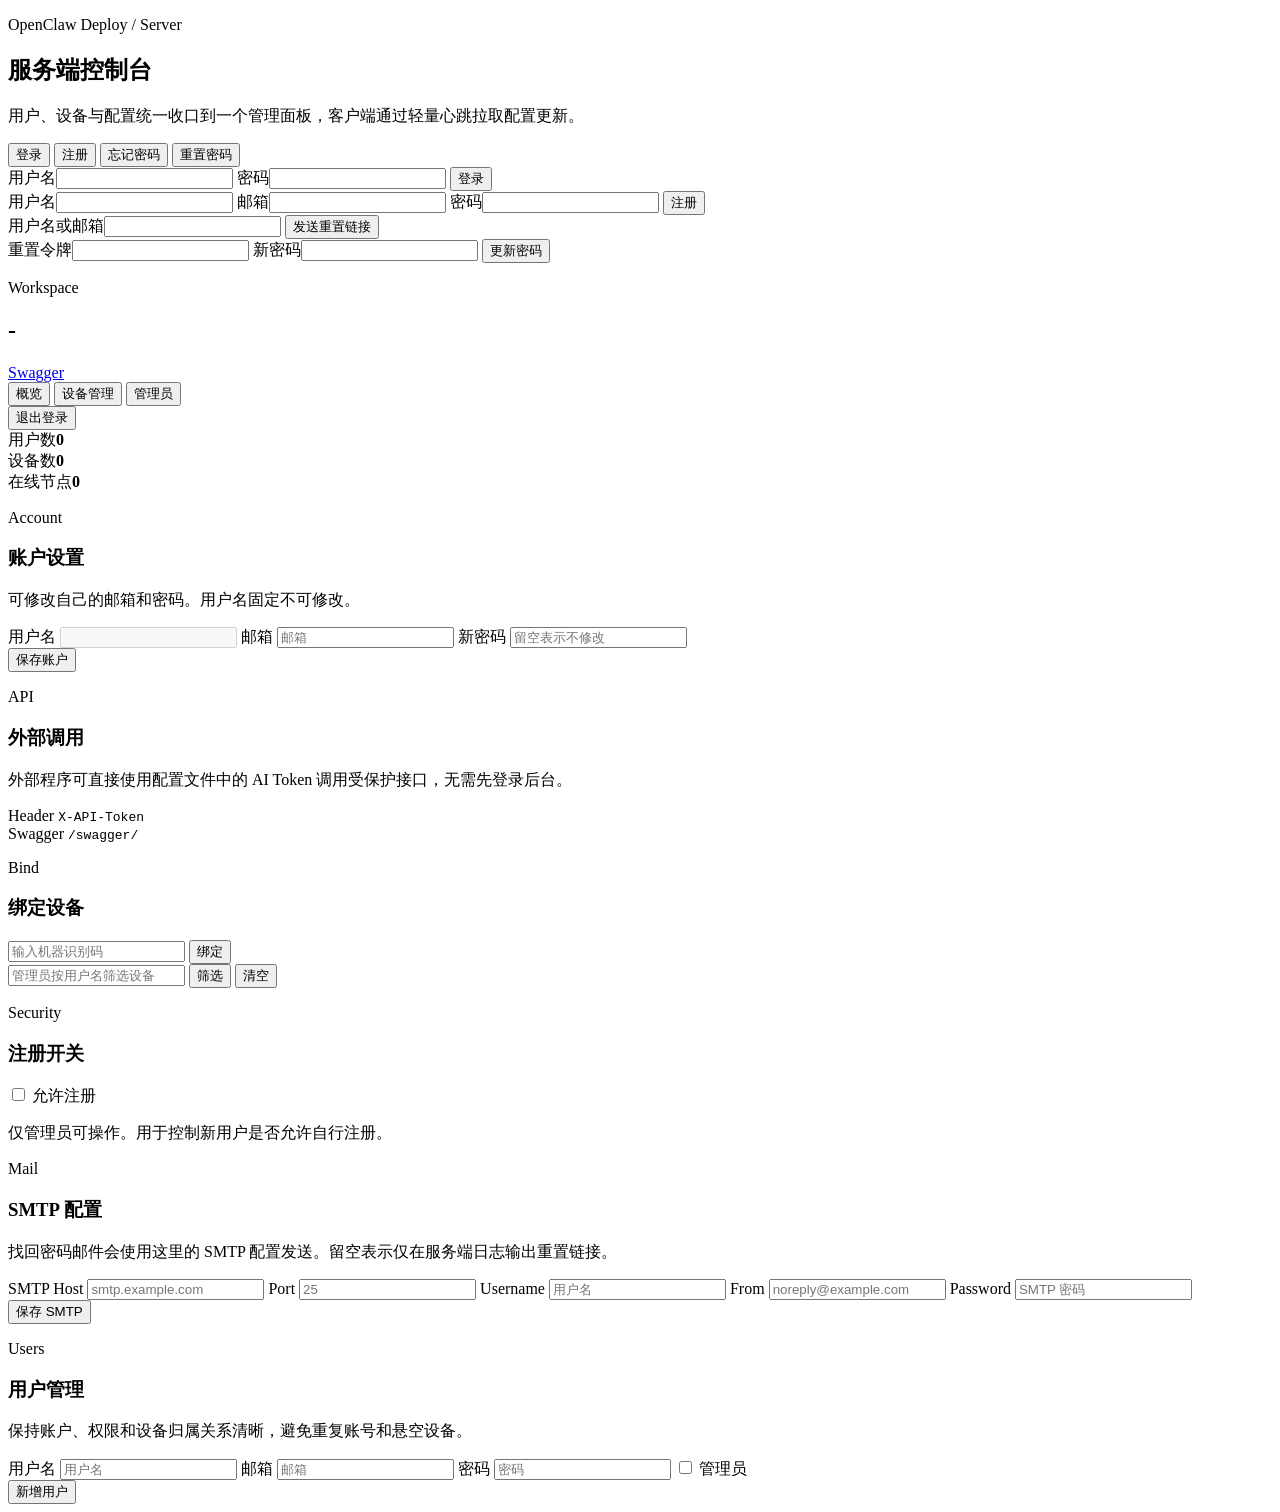
==== server/frontend/index.html @ 43f61571 "Initial project import: client/server, README, assets Add full project skeleton and implementation: " ====
<!DOCTYPE html>
<html lang="zh-CN">
<head>
  <meta charset="UTF-8">
  <meta name="viewport" content="width=device-width, initial-scale=1.0">
  <title>OpenClaw Deploy Server</title>
  <link rel="stylesheet" href="/style.css">
</head>
<body>
  <div class="ambient"></div>
  <main class="layout">
    <section id="authShell" class="auth-shell">
      <div class="brand-card">
        <p class="eyebrow">OpenClaw Deploy / Server</p>
        <h1>服务端控制台</h1>
        <p class="lead">用户、设备与配置统一收口到一个管理面板，客户端通过轻量心跳拉取配置更新。</p>
      </div>
      <div class="auth-card">
        <div class="tabs">
          <button class="tab active" data-tab="login">登录</button>
          <button class="tab" data-tab="register">注册</button>
          <button class="tab" data-tab="forgot">忘记密码</button>
          <button class="tab" data-tab="reset">重置密码</button>
        </div>

        <form id="loginForm" class="form-pane active">
          <label>用户名<input name="username" required></label>
          <label>密码<input type="password" name="password" required></label>
          <button class="button primary" type="submit">登录</button>
        </form>

        <form id="registerForm" class="form-pane">
          <label>用户名<input name="username" required></label>
          <label>邮箱<input type="email" name="email" required></label>
          <label>密码<input type="password" name="password" minlength="6" required></label>
          <button class="button primary" type="submit">注册</button>
        </form>

        <form id="forgotForm" class="form-pane">
          <label>用户名或邮箱<input name="identifier" required></label>
          <button class="button primary" type="submit">发送重置链接</button>
        </form>

        <form id="resetForm" class="form-pane">
          <label>重置令牌<input name="token" required></label>
          <label>新密码<input type="password" name="new_password" minlength="6" required></label>
          <button class="button primary" type="submit">更新密码</button>
        </form>

        <p id="registerHint" class="hint"></p>
      </div>
    </section>

    <section id="dashboard" class="dashboard hidden">
      <aside class="sidebar">
        <div class="sidebar-top">
          <p class="eyebrow">Workspace</p>
          <h2 id="userTitle">-</h2>
          <p id="userMeta" class="muted"></p>
          <div class="sidebar-links admin-only hidden">
            <a id="swaggerLink" class="mini-link" href="/swagger/" target="_blank" rel="noreferrer">Swagger</a>
          </div>
        </div>
        <nav class="nav">
          <button class="nav-link active" data-view="overview">概览</button>
          <button class="nav-link" data-view="devices">设备管理</button>
          <button class="nav-link admin-only hidden" data-view="admin">管理员</button>
        </nav>
        <button id="logoutButton" class="button danger">退出登录</button>
      </aside>

      <section class="content">
        <section id="overviewView" class="view active">
          <div class="panel stat-panel">
            <div class="stat"><span>用户数</span><strong id="statUsers">0</strong></div>
            <div class="stat"><span>设备数</span><strong id="statDevices">0</strong></div>
            <div class="stat"><span>在线节点</span><strong id="statOnline">0</strong></div>
          </div>
          <div class="panel panel-tight">
            <div class="section-head">
              <div>
                <p class="eyebrow">Account</p>
                <h3>账户设置</h3>
              </div>
            </div>
            <p class="muted section-copy">可修改自己的邮箱和密码。用户名固定不可修改。</p>
            <form id="profileForm" class="compact-grid">
              <label class="field">
                <span>用户名</span>
                <input id="profileUsername" type="text" disabled>
              </label>
              <label class="field">
                <span>邮箱</span>
                <input name="email" type="email" placeholder="邮箱" required>
              </label>
              <label class="field field-span-2">
                <span>新密码</span>
                <input name="password" type="password" minlength="6" placeholder="留空表示不修改">
              </label>
              <div class="form-actions field-span-2">
                <button class="button primary" type="submit">保存账户</button>
              </div>
            </form>
          </div>
          <div class="panel panel-tight overview-note admin-only hidden" id="apiNoteCard">
            <div class="section-head">
              <div>
                <p class="eyebrow">API</p>
                <h3>外部调用</h3>
              </div>
            </div>
            <p class="muted">外部程序可直接使用配置文件中的 AI Token 调用受保护接口，无需先登录后台。</p>
            <div class="code-row">
              <span>Header</span>
              <code id="apiHeaderValue">X-API-Token</code>
            </div>
            <div class="code-row">
              <span>Swagger</span>
              <code id="swaggerValue">/swagger/</code>
            </div>
          </div>
        </section>

        <section id="devicesView" class="view">
          <div class="panel panel-tight tools">
            <div>
              <p class="eyebrow">Bind</p>
              <h3>绑定设备</h3>
            </div>
            <div class="tools-inline">
              <div class="inline-form">
                <input id="bindDeviceId" placeholder="输入机器识别码">
                <button id="bindButton" class="button primary" type="button">绑定</button>
              </div>
              <div class="inline-form admin-only hidden">
                <input id="deviceOwnerFilter" placeholder="管理员按用户名筛选设备">
                <button id="applyDeviceFilterButton" class="button secondary" type="button">筛选</button>
                <button id="clearDeviceFilterButton" class="button secondary" type="button">清空</button>
              </div>
            </div>
          </div>
          <div id="devicesList" class="device-grid"></div>
        </section>

        <section id="adminView" class="view admin-only hidden">
          <div class="panel panel-tight">
            <div class="section-head">
              <div>
                <p class="eyebrow">Security</p>
                <h3>注册开关</h3>
              </div>
              <label class="toggle toggle-inline">
                <input type="checkbox" id="registrationToggle">
                <span>允许注册</span>
              </label>
            </div>
            <p class="muted section-copy">仅管理员可操作。用于控制新用户是否允许自行注册。</p>
          </div>
          <div class="admin-grid">
            <div class="panel panel-tight">
              <div class="section-head">
                <div>
                  <p class="eyebrow">Mail</p>
                  <h3>SMTP 配置</h3>
                </div>
              </div>
              <p class="muted section-copy">找回密码邮件会使用这里的 SMTP 配置发送。留空表示仅在服务端日志输出重置链接。</p>
              <form id="smtpForm" class="settings-form">
                <label class="field">
                  <span>SMTP Host</span>
                  <input name="host" placeholder="smtp.example.com">
                </label>
                <label class="field">
                  <span>Port</span>
                  <input name="port" type="number" min="1" placeholder="25">
                </label>
                <label class="field">
                  <span>Username</span>
                  <input name="username" placeholder="用户名">
                </label>
                <label class="field">
                  <span>From</span>
                  <input name="from" type="email" placeholder="noreply@example.com">
                </label>
                <label class="field field-span-2">
                  <span>Password</span>
                  <input name="password" type="password" placeholder="SMTP 密码">
                </label>
                <div class="form-actions field-span-2">
                  <button class="button primary" type="submit">保存 SMTP</button>
                </div>
              </form>
            </div>

            <div class="panel panel-tight">
              <div class="section-head">
                <div>
                  <p class="eyebrow">Users</p>
                  <h3>用户管理</h3>
                </div>
              </div>
              <p class="muted section-copy">保持账户、权限和设备归属关系清晰，避免重复账号和悬空设备。</p>
              <form id="createUserForm" class="admin-form compact-grid">
                <label class="field">
                  <span>用户名</span>
                  <input name="username" placeholder="用户名" required>
                </label>
                <label class="field">
                  <span>邮箱</span>
                  <input name="email" type="email" placeholder="邮箱" required>
                </label>
                <label class="field">
                  <span>密码</span>
                  <input name="password" type="password" placeholder="密码" minlength="6" required>
                </label>
                <label class="toggle toggle-box">
                  <input name="is_admin" type="checkbox">
                  <span>管理员</span>
                </label>
                <div class="form-actions">
                  <button class="button primary" type="submit">新增用户</button>
                </div>
              </form>
            </div>
          </div>
          <div id="usersList" class="user-grid"></div>
        </section>
      </section>
    </section>
  </main>

  <div id="toast" class="toast hidden"></div>
  <script src="/app.js" defer></script>
</body>
</html>
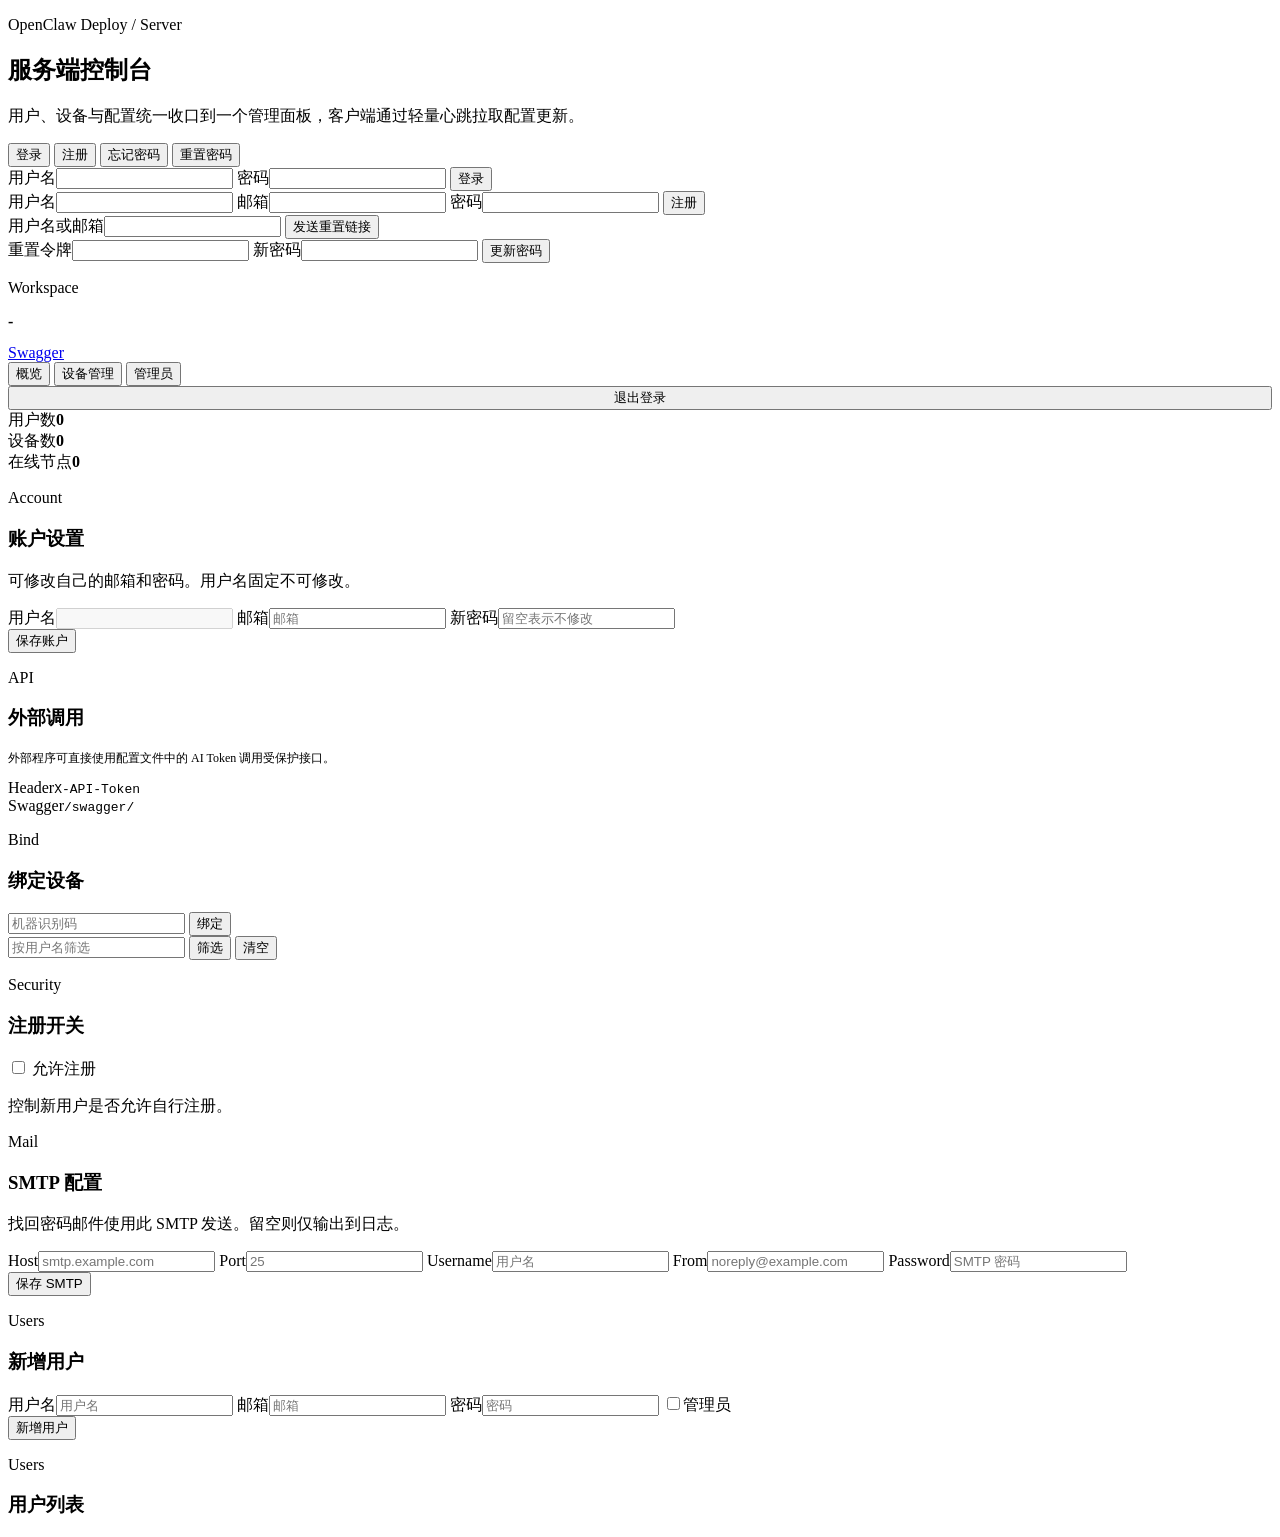
==== commit d168e151: "Support QR identity, path browser, and hot-config sync Major refactor and feature additions:  - Repl" ====
--- a/server/frontend/index.html
+++ b/server/frontend/index.html
@@ -24,30 +24,30 @@
         </div>
 
         <form id="loginForm" class="form-pane active">
-          <label>用户名<input name="username" required></label>
-          <label>密码<input type="password" name="password" required></label>
+          <label class="field"><span>用户名</span><input name="username" required></label>
+          <label class="field"><span>密码</span><input type="password" name="password" required></label>
           <button class="button primary" type="submit">登录</button>
         </form>
 
         <form id="registerForm" class="form-pane">
-          <label>用户名<input name="username" required></label>
-          <label>邮箱<input type="email" name="email" required></label>
-          <label>密码<input type="password" name="password" minlength="6" required></label>
+          <label class="field"><span>用户名</span><input name="username" required></label>
+          <label class="field"><span>邮箱</span><input type="email" name="email" required></label>
+          <label class="field"><span>密码</span><input type="password" name="password" minlength="6" required></label>
           <button class="button primary" type="submit">注册</button>
         </form>
 
         <form id="forgotForm" class="form-pane">
-          <label>用户名或邮箱<input name="identifier" required></label>
+          <label class="field"><span>用户名或邮箱</span><input name="identifier" required></label>
           <button class="button primary" type="submit">发送重置链接</button>
         </form>
 
         <form id="resetForm" class="form-pane">
-          <label>重置令牌<input name="token" required></label>
-          <label>新密码<input type="password" name="new_password" minlength="6" required></label>
+          <label class="field"><span>重置令牌</span><input name="token" required></label>
+          <label class="field"><span>新密码</span><input type="password" name="new_password" minlength="6" required></label>
           <button class="button primary" type="submit">更新密码</button>
         </form>
 
-        <p id="registerHint" class="hint"></p>
+        <p id="registerHint" class="hint" style="margin-top:8px;font-size:12px;"></p>
       </div>
     </section>
 
@@ -55,8 +55,8 @@
       <aside class="sidebar">
         <div class="sidebar-top">
           <p class="eyebrow">Workspace</p>
-          <h2 id="userTitle">-</h2>
-          <p id="userMeta" class="muted"></p>
+          <h2 id="userTitle" style="font-size:16px;">-</h2>
+          <p id="userMeta" class="muted" style="font-size:12px;margin:0;"></p>
           <div class="sidebar-links admin-only hidden">
             <a id="swaggerLink" class="mini-link" href="/swagger/" target="_blank" rel="noreferrer">Swagger</a>
           </div>
@@ -66,10 +66,11 @@
           <button class="nav-link" data-view="devices">设备管理</button>
           <button class="nav-link admin-only hidden" data-view="admin">管理员</button>
         </nav>
-        <button id="logoutButton" class="button danger">退出登录</button>
+        <button id="logoutButton" class="button danger" style="width:100%;">退出登录</button>
       </aside>
 
       <section class="content">
+        <!-- ── Overview ── -->
         <section id="overviewView" class="view active">
           <div class="panel stat-panel">
             <div class="stat"><span>用户数</span><strong id="statUsers">0</strong></div>
@@ -85,18 +86,9 @@
             </div>
             <p class="muted section-copy">可修改自己的邮箱和密码。用户名固定不可修改。</p>
             <form id="profileForm" class="compact-grid">
-              <label class="field">
-                <span>用户名</span>
-                <input id="profileUsername" type="text" disabled>
-              </label>
-              <label class="field">
-                <span>邮箱</span>
-                <input name="email" type="email" placeholder="邮箱" required>
-              </label>
-              <label class="field field-span-2">
-                <span>新密码</span>
-                <input name="password" type="password" minlength="6" placeholder="留空表示不修改">
-              </label>
+              <label class="field"><span>用户名</span><input id="profileUsername" type="text" disabled></label>
+              <label class="field"><span>邮箱</span><input name="email" type="email" placeholder="邮箱" required></label>
+              <label class="field field-span-2"><span>新密码</span><input name="password" type="password" minlength="6" placeholder="留空表示不修改"></label>
               <div class="form-actions field-span-2">
                 <button class="button primary" type="submit">保存账户</button>
               </div>
@@ -109,18 +101,13 @@
                 <h3>外部调用</h3>
               </div>
             </div>
-            <p class="muted">外部程序可直接使用配置文件中的 AI Token 调用受保护接口，无需先登录后台。</p>
-            <div class="code-row">
-              <span>Header</span>
-              <code id="apiHeaderValue">X-API-Token</code>
-            </div>
-            <div class="code-row">
-              <span>Swagger</span>
-              <code id="swaggerValue">/swagger/</code>
-            </div>
+            <p class="muted" style="font-size:12px;">外部程序可直接使用配置文件中的 AI Token 调用受保护接口。</p>
+            <div class="code-row"><span>Header</span><code id="apiHeaderValue">X-API-Token</code></div>
+            <div class="code-row"><span>Swagger</span><code id="swaggerValue">/swagger/</code></div>
           </div>
         </section>
 
+        <!-- ── Devices ── -->
         <section id="devicesView" class="view">
           <div class="panel panel-tight tools">
             <div>
@@ -129,19 +116,22 @@
             </div>
             <div class="tools-inline">
               <div class="inline-form">
-                <input id="bindDeviceId" placeholder="输入机器识别码">
+                <input id="bindDeviceId" placeholder="机器识别码">
                 <button id="bindButton" class="button primary" type="button">绑定</button>
               </div>
               <div class="inline-form admin-only hidden">
-                <input id="deviceOwnerFilter" placeholder="管理员按用户名筛选设备">
+                <input id="deviceOwnerFilter" placeholder="按用户名筛选">
                 <button id="applyDeviceFilterButton" class="button secondary" type="button">筛选</button>
                 <button id="clearDeviceFilterButton" class="button secondary" type="button">清空</button>
               </div>
             </div>
           </div>
-          <div id="devicesList" class="device-grid"></div>
+          <div class="panel panel-tight">
+            <div id="devicesList"></div>
+          </div>
         </section>
 
+        <!-- ── Admin ── -->
         <section id="adminView" class="view admin-only hidden">
           <div class="panel panel-tight">
             <div class="section-head">
@@ -154,7 +144,7 @@
                 <span>允许注册</span>
               </label>
             </div>
-            <p class="muted section-copy">仅管理员可操作。用于控制新用户是否允许自行注册。</p>
+            <p class="muted section-copy">控制新用户是否允许自行注册。</p>
           </div>
           <div class="admin-grid">
             <div class="panel panel-tight">
@@ -164,28 +154,13 @@
                   <h3>SMTP 配置</h3>
                 </div>
               </div>
-              <p class="muted section-copy">找回密码邮件会使用这里的 SMTP 配置发送。留空表示仅在服务端日志输出重置链接。</p>
+              <p class="muted section-copy">找回密码邮件使用此 SMTP 发送。留空则仅输出到日志。</p>
               <form id="smtpForm" class="settings-form">
-                <label class="field">
-                  <span>SMTP Host</span>
-                  <input name="host" placeholder="smtp.example.com">
-                </label>
-                <label class="field">
-                  <span>Port</span>
-                  <input name="port" type="number" min="1" placeholder="25">
-                </label>
-                <label class="field">
-                  <span>Username</span>
-                  <input name="username" placeholder="用户名">
-                </label>
-                <label class="field">
-                  <span>From</span>
-                  <input name="from" type="email" placeholder="noreply@example.com">
-                </label>
-                <label class="field field-span-2">
-                  <span>Password</span>
-                  <input name="password" type="password" placeholder="SMTP 密码">
-                </label>
+                <label class="field"><span>Host</span><input name="host" placeholder="smtp.example.com"></label>
+                <label class="field"><span>Port</span><input name="port" type="number" min="1" placeholder="25"></label>
+                <label class="field"><span>Username</span><input name="username" placeholder="用户名"></label>
+                <label class="field"><span>From</span><input name="from" type="email" placeholder="noreply@example.com"></label>
+                <label class="field field-span-2"><span>Password</span><input name="password" type="password" placeholder="SMTP 密码"></label>
                 <div class="form-actions field-span-2">
                   <button class="button primary" type="submit">保存 SMTP</button>
                 </div>
@@ -196,34 +171,29 @@
               <div class="section-head">
                 <div>
                   <p class="eyebrow">Users</p>
-                  <h3>用户管理</h3>
-                </div>
-              </div>
-              <p class="muted section-copy">保持账户、权限和设备归属关系清晰，避免重复账号和悬空设备。</p>
-              <form id="createUserForm" class="admin-form compact-grid">
-                <label class="field">
-                  <span>用户名</span>
-                  <input name="username" placeholder="用户名" required>
-                </label>
-                <label class="field">
-                  <span>邮箱</span>
-                  <input name="email" type="email" placeholder="邮箱" required>
-                </label>
-                <label class="field">
-                  <span>密码</span>
-                  <input name="password" type="password" placeholder="密码" minlength="6" required>
-                </label>
-                <label class="toggle toggle-box">
-                  <input name="is_admin" type="checkbox">
-                  <span>管理员</span>
-                </label>
+                  <h3>新增用户</h3>
+                </div>
+              </div>
+              <form id="createUserForm" class="compact-grid">
+                <label class="field"><span>用户名</span><input name="username" placeholder="用户名" required></label>
+                <label class="field"><span>邮箱</span><input name="email" type="email" placeholder="邮箱" required></label>
+                <label class="field"><span>密码</span><input name="password" type="password" placeholder="密码" minlength="6" required></label>
+                <label class="toggle toggle-box"><input name="is_admin" type="checkbox"><span>管理员</span></label>
                 <div class="form-actions">
                   <button class="button primary" type="submit">新增用户</button>
                 </div>
               </form>
             </div>
           </div>
-          <div id="usersList" class="user-grid"></div>
+          <div class="panel panel-tight">
+            <div class="section-head" style="margin-bottom:8px;">
+              <div>
+                <p class="eyebrow">Users</p>
+                <h3>用户列表</h3>
+              </div>
+            </div>
+            <div id="usersList"></div>
+          </div>
         </section>
       </section>
     </section>
